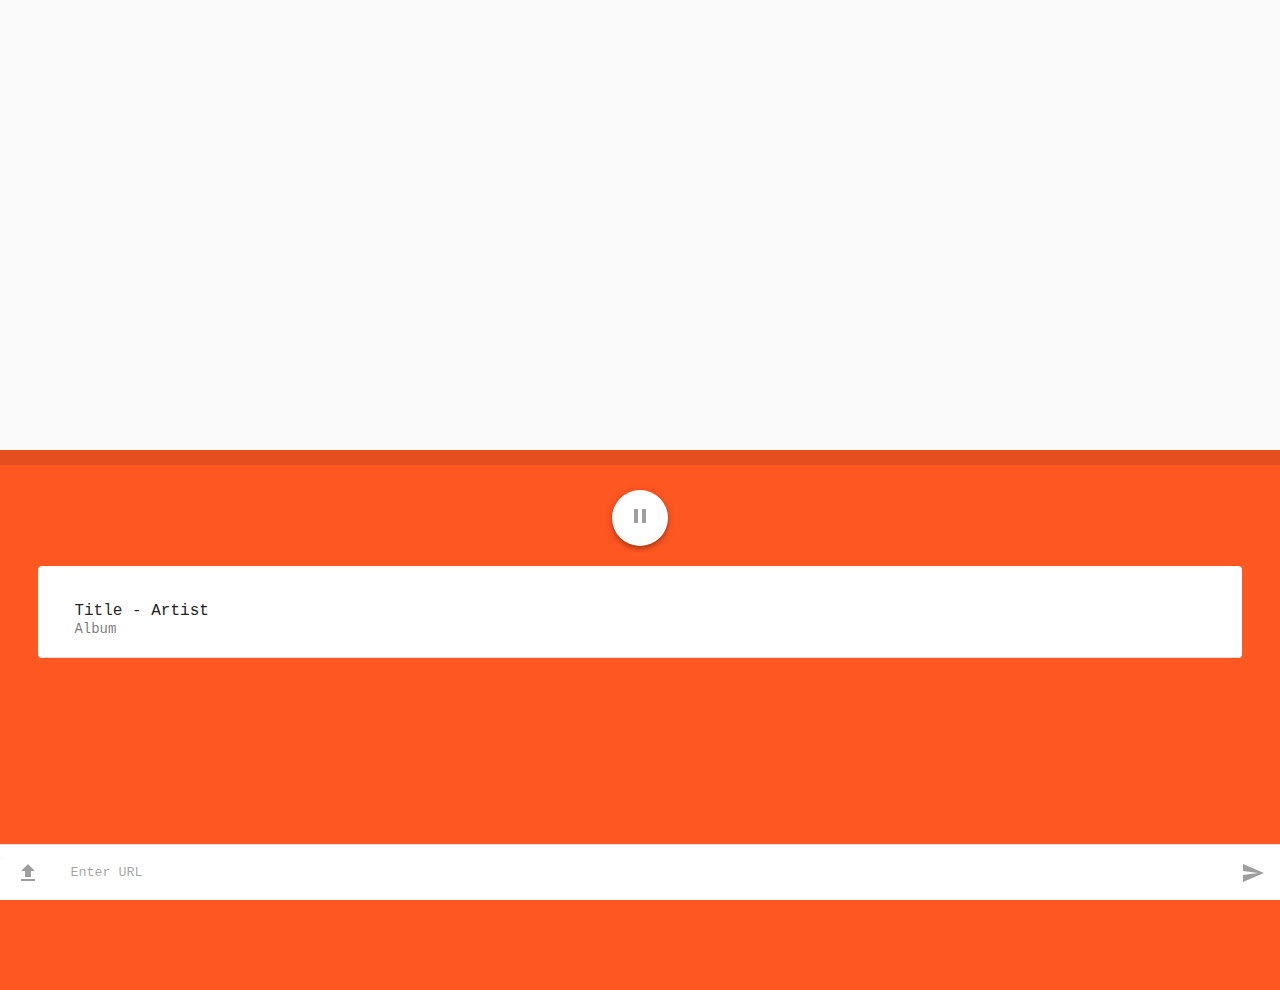
==== index.html @ ea3ba865 "Add files via upload" ====
<!DOCTYPE html>
<html lang="en" class="theme">

<head>
    <title>Video - Video Player</title>
    <meta http-equiv="X-UA-Compatible" content="IE=edge,chrome=1">
    <meta name="viewport" content="width=device-width, initial-scale=1, minimum-scale=1">
    <meta name="theme-color" content="#000">
    <meta name="application-name" content="Notes">
    <meta name="description" content="Video Player App">
    <meta name="keywords" content="note,offline,web,app">
    <meta name="author" content="Rohit Parida">
    <link rel="manifest" href="https://rohitparida27.github.io/video/manifest.json">
    <link href="css/style.css" rel="stylesheet">
    <link href="https://fonts.googleapis.com/css?lang=en&amp;family=Product+Sans">
    <script src="http://ajax.googleapis.com/ajax/libs/jquery/1/jquery.min.js"></script>
    <link rel="icon" href="img/icon-48.png">
    <script src="ripple.js" type="text/javascript"></script>
    <script src="id3-minimized.js" type="text/javascript"></script>
</head>

<body>
    <div class="vessel">
        <!--______________________________APPBAR--
        <div class="appbar">
            <h1 class="title">Push<span class="highlight">Up</span></h1>
        </div>
        <!--______________________________APPBAR_END-->
        <!--______________________________CONTENT-->
        <div class="content">
            <div class="video-container">
                <audio id="element" preload="auto" autoplay tabindex="0" controls="" hidden>
                    Your Fallback goes here
                </audio>
                <img id="picturebg" src="" />
                <img id="picture" src="" />
            </div>
            <div class="input-container">
                <!-- <input type="file" id="file" onchange="loadFile(this)"> -->
                <div id="custom-seekbar">
                    <span id="progress"><span></span></span>
                </div>
                <div class="controls">
                    <button type="button" name="play" class="play" onClick="togglePlay()">
                        <svg xmlns="http://www.w3.org/2000/svg" width="24" height="24" viewBox="0 0 24 24" class="pauseic hidden">
                            <path d="M8 5v14l11-7z"/>
                            <path d="M0 0h24v24H0z" fill="none"/>
                        </svg>
                        <svg xmlns="http://www.w3.org/2000/svg" width="24" height="24" viewBox="0 0 24 24" class="pauseic">
                            <path d="M6 19h4V5H6v14zm8-14v14h4V5h-4z"/>
                            <path d="M0 0h24v24H0z" fill="none"/>
                        </svg>
                    </button>
                </div>
                <ul id="playlist">
                    <li class="now">
                        <a href="">
                        <span id="title">Title</span> - <span id="artist">Artist</span><br>
                        <span id="album">Album</span>
                        </a>
                    </li>
                    <!-- <li>
                        <a href="http://www.archive.org/download/bolero_69/Bolero.mp3">
                    Ravel Bolero
                    </a>
                    </li>
                    <li>
                        <a href="http://www.archive.org/download/MoonlightSonata_755/Beethoven-MoonlightSonata.mp3">
                    Moonlight Sonata - Beethoven
                    </a>
                    </li>
                    <li>
                        <a href="http://www.archive.org/download/CanonInD_261/CanoninD.mp3">
                    Canon in D Pachabel
                    </a>
                    </li>
                    <li>
                        <a href="http://www.archive.org/download/PatrikbkarlChamberSymph/PatrikbkarlChamberSymph_vbr_mp3.zip">
                    patrikbkarl chamber symph
                    </a>
                    </li> -->
                </ul>

                <!-- <button id="btn2">Append list item</button>
                <input type="text" id="murl" onkeyup="success()" placeholder="Enter URL"> -->
                <div id="message" hidden></div>
            </div>
            <div class="botmbar">
                <input type="file" name="upload" id="receiver" class="receiver" onchange="loadFile(this)" hidden>
                <label for="receiver">
                    <svg xmlns="http://www.w3.org/2000/svg" xmlns:xlink="http://www.w3.org/1999/xlink" version="1.1" width="24" height="24" viewBox="0 0 24 24"><path d="M9,16V10H5L12,3L19,10H15V16H9M5,20V18H19V20H5Z" /></svg>
                </label>
                <input type="text" id="newURL" onkeyup="success()" placeholder="Enter URL">
                <button id="send" type="submit" onclick="changeURL()" disabled></button>
                <label class="send ripple" for="send">
                    <svg xmlns="http://www.w3.org/2000/svg" fill="#000000" height="24" viewBox="0 0 24 24" width="24">
                        <path d="M2.01 21L23 12 2.01 3 2 10l15 2-15 2z"/>
                        <path d="M0 0h24v24H0z" fill="none"/>
                    </svg>
                </label>
            </div>
        </div>
        <!--______________________________CONTENT_END-->
    </div>

    <script>
    </script>


    <script src="js/jquery.min.js"></script>
    <script src="js/app.js"></script>
</body>

</html>
---- css/style.css ----
.theme {
    background: #FAFAFA;
}

* {
    margin: 0;
    padding: 0;
    font-family: 'Product Sans', monospace, sans-serif;
    cursor: default;
    user-select: none;
    outline: none;
}

html, body {
    position: relative
}

/*_________________________*/

.content {
    overflow: hidden;
}

.status {
    height: 2px;
    width: 100px;
    margin: 23px 17px;
}

.error {
    background: #FF4A47;
}

.playing {
    background: #4CAF50;
}

#contrastFilter {
    position: absolute;
    width: 100%;
    height: 100%;
    top: 0;
    background-color: black;
    z-index: 1;
    opacity: 0;
    pointer-events: none;
}

.video-container {
    position: fixed;
    height: 50vh;
    width: 100vw;
    text-align: center;
}

video {
    height: 100%;
    width: 100%;
    background: black;
    top: 0;
    resize: both;
}

video::-webkit-media-controls {
    font-family: 'Product Sans';
    cursor: grab;
    opacity: 0.9;
    filter: grayscale();
}

video::-webkit-media-controls-time-remaining-display {}

video::-webkit-media-controls-current-time-display {}

video::-webkit-media-controls-volume-slider {}

video::-webkit-media-controls-timeline {}

.input-container {
    position: absolute;
    margin-top: 50vh;
    background: #FF5722;
    height: 60vh;
    width: 100vw;
    z-index: 2;
}

input#newURL {
    position: inherit;
    max-width: calc(100% - 28px);
    color: #212121;
    border: 0;
    height: 24px;
    padding: 15.5px;
    width: calc(100vw - 141px);
    left: 55px;
}

input::placeholder {
    color: rgba(0, 0, 0, 0.38);
}

.botmbar {
    background: white;
    bottom: 0;
    z-index: 2;
    position: fixed;
    height: 55px;
    width: 100vw;
    border-top: 1px solid rgba(0, 0, 0, 0.12);
}

label {
    display: inline-block;
    height: 24px;
    padding: 15.5px;
    position: absolute;
    height: 24px;
    padding: 15.5px;
}

.send {
    right: 0;
}

svg {
    fill: rgba(0, 0, 0, 0.38);
}

svg:hover {
    fill: rgba(0, 0, 0, 0.5);
}

span svg {
    position: absolute;
}

img {
    display: inline-block;
    ;
}

#title {
    font-size: 1rem;
    color: rgba(0, 0, 0, 0.87);
}

#album {
    font-size: .875rem;
    color: rgba(0, 0, 0, 0.54);
}

#picture {
    height: 100%;
}

#picturebg {
    width: 150%;
    /* height: 200%; */
    position: absolute;
    left: 0;
    z-index: -1;
    transform: translate( -25%, -25%);
    filter: blur(8px) brightness(0.6);
}

#playlist {
    background: white;
    width: 94%;
    margin: 0 3%;
    border-radius: 4px;
    list-style: none;
    overflow: hidden;
}

audio {
    width: 100%;
}

.active a {
    color: #616161;
}

li {
    position: relative;
    height: 55px;
}

.now {
    border-bottom: 1px solid #E0E0E0;
}

li a, .now {
    color: #212121;
    padding: 18px;
    display: block;
    text-decoration: none;
}

li a:hover {
    background: #EEEEEE;
}

.controls {
    margin: 20px 0;
    text-align: center;
}

button.play {
    display: inline-block;
    height: 56px;
    width: 56px;
    background: #FFF;
    border: none;
    border-radius: 50%;
    box-shadow: 0 2px 4px -1px rgba(0, 0, 0, .2), 0 4px 5px 0 rgba(0, 0, 0, .14), 0 1px 10px 0 rgba(0, 0, 0, .12);
}

button.play:active {
    box-shadow: 0 5px 5px -3px rgba(0, 0, 0, .2), 0 8px 10px 1px rgba(0, 0, 0, .14), 0 3px 14px 2px rgba(0, 0, 0, .12);
}

.hidden {
    display: none;
}

#custom-seekbar, #custom-seekbar span {
    display: inline-block;
    height: 15px;
    cursor: pointer;
    width: 100%;
}

#custom-seekbar {
    display: inline-block;
    height: 15px;
    background: rgba(0, 0, 0, 0.1);
    position: relative;
}

#custom-seekbar #progress {
    position: absolute;
    left: 0;
    width: 0px;
    transition: all 0.01s;
}

#progress span {
    right: 0;
    background: white;
    width: 7px;
    height: 15px;
    position: absolute;
}
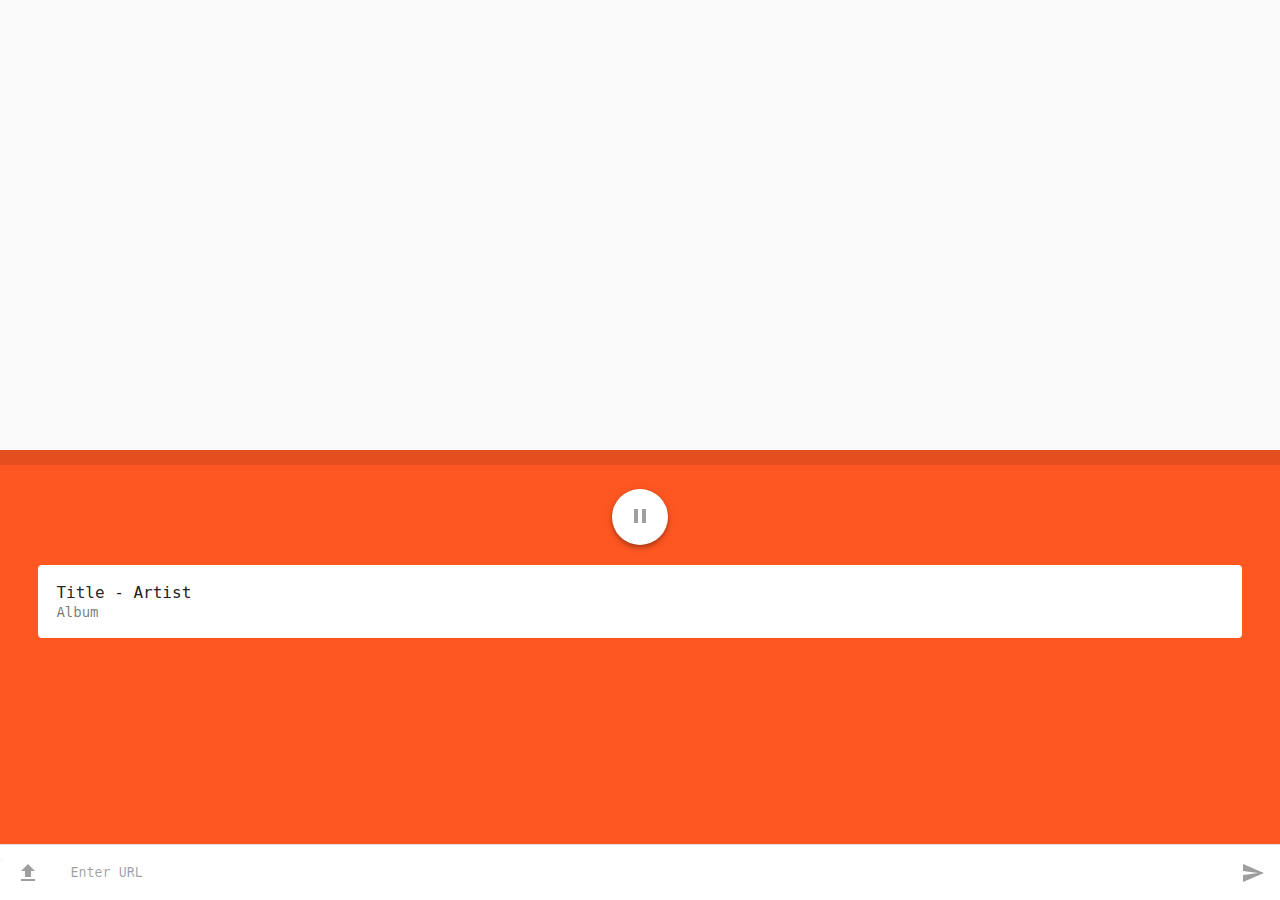
==== commit f9046053: "Add files via upload" ====
--- a/index.html
+++ b/index.html
@@ -28,7 +28,7 @@
         <!--______________________________APPBAR_END-->
         <!--______________________________CONTENT-->
         <div class="content">
-            <div class="video-container">
+            <div class="video-container ripple">
                 <audio id="element" preload="auto" autoplay tabindex="0" controls="" hidden>
                     Your Fallback goes here
                 </audio>
@@ -87,7 +87,7 @@
             </div>
             <div class="botmbar">
                 <input type="file" name="upload" id="receiver" class="receiver" onchange="loadFile(this)" hidden>
-                <label for="receiver">
+                <label class="ripple" for="receiver">
                     <svg xmlns="http://www.w3.org/2000/svg" xmlns:xlink="http://www.w3.org/1999/xlink" version="1.1" width="24" height="24" viewBox="0 0 24 24"><path d="M9,16V10H5L12,3L19,10H15V16H9M5,20V18H19V20H5Z" /></svg>
                 </label>
                 <input type="text" id="newURL" onkeyup="success()" placeholder="Enter URL">
--- a/css/style.css
+++ b/css/style.css
@@ -80,7 +80,7 @@
     position: absolute;
     margin-top: 50vh;
     background: #FF5722;
-    height: 60vh;
+    min-height: 50vh;
     width: 100vw;
     z-index: 2;
 }
@@ -156,7 +156,6 @@
 
 #picturebg {
     width: 150%;
-    /* height: 200%; */
     position: absolute;
     left: 0;
     z-index: -1;
@@ -186,13 +185,9 @@
     height: 55px;
 }
 
-.now {
-    border-bottom: 1px solid #E0E0E0;
-}
-
-li a, .now {
+li a {
     color: #212121;
-    padding: 18px;
+    margin: 18px;
     display: block;
     text-decoration: none;
 }
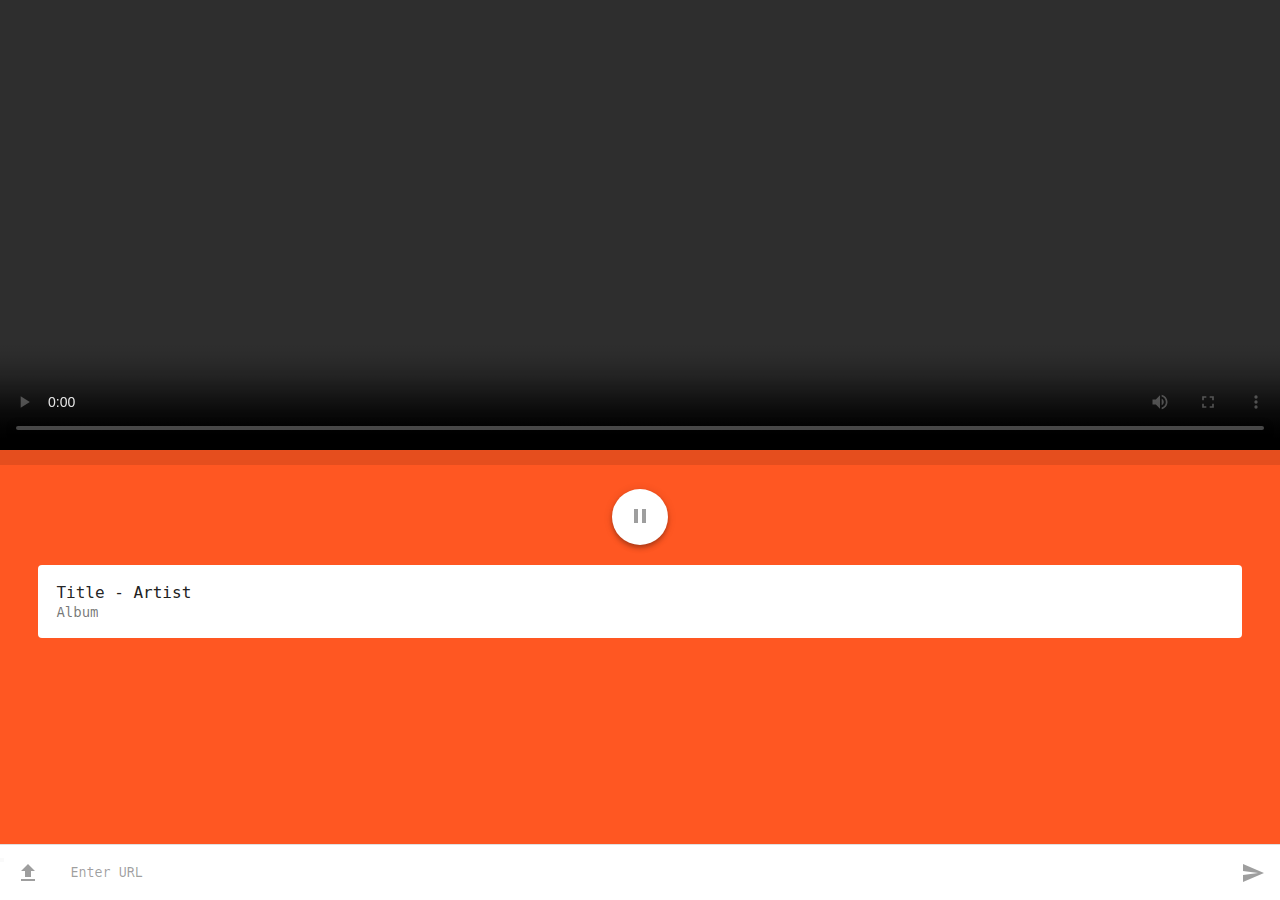
==== commit 47a17356: "Add files via upload" ====
--- a/index.html
+++ b/index.html
@@ -29,9 +29,9 @@
         <!--______________________________CONTENT-->
         <div class="content">
             <div class="video-container ripple">
-                <audio id="element" preload="auto" autoplay tabindex="0" controls="" hidden>
+                <video id="element" preload="auto" autoplay tabindex="0" controls="">
                     Your Fallback goes here
-                </audio>
+                </video>
                 <img id="picturebg" src="" />
                 <img id="picture" src="" />
             </div>
@@ -55,7 +55,8 @@
                 <ul id="playlist">
                     <li class="now">
                         <a href="">
-                        <span id="title">Title</span> - <span id="artist">Artist</span><br>
+                        <span id="title">Title</span>
+                        <span id="artist"> - Artist</span><br>
                         <span id="album">Album</span>
                         </a>
                     </li>
